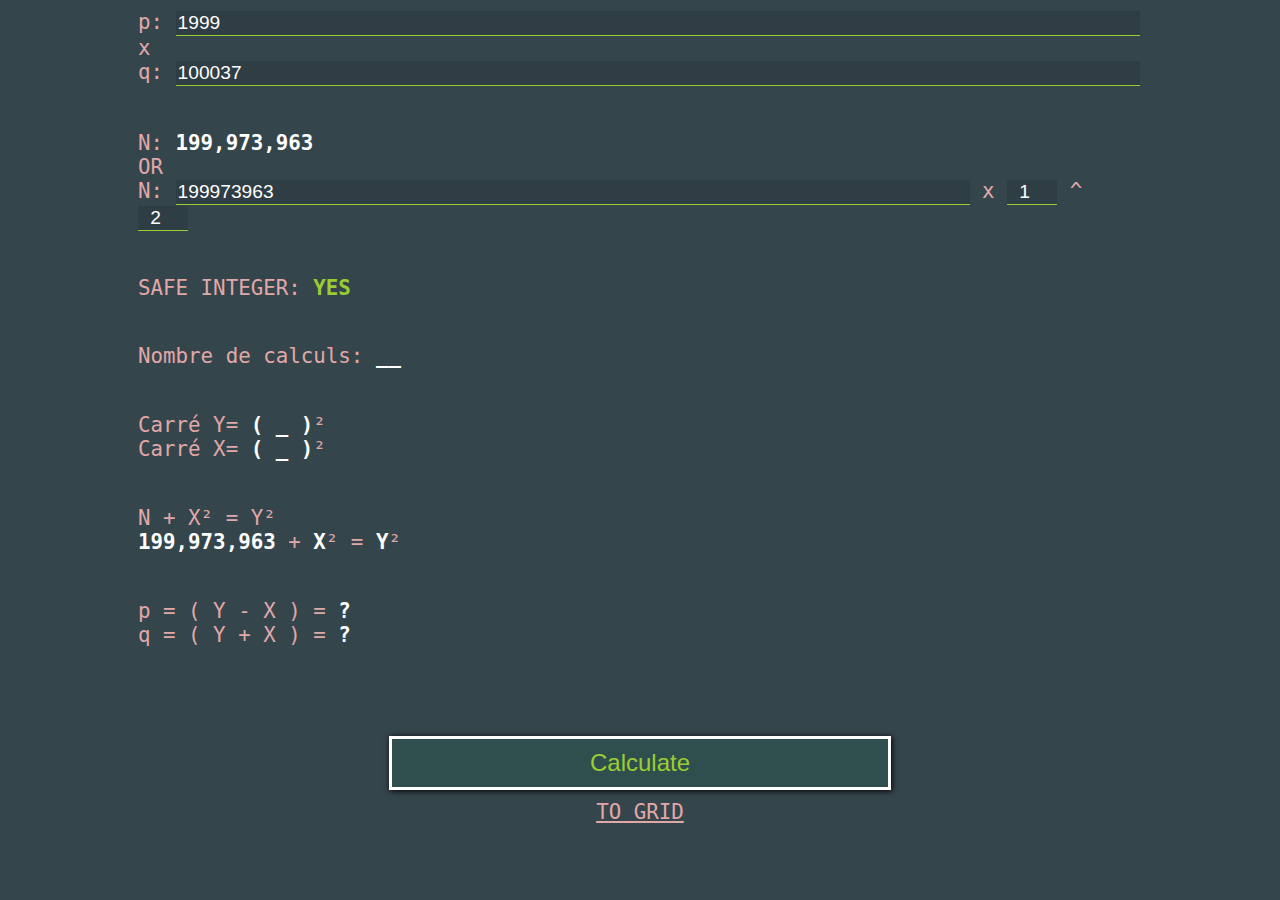
==== square.html @ 1c75d017 "fix all url" ====
<!DOCTYPE html>
<html lang="fr">
  <head>
    <meta charset="UTF-8" />
    <meta http-equiv="X-UA-Compatible" content="IE=edge" />
    <meta name="viewport" content="width=device-width, initial-scale=1.0" />
    <title>Find p & q by Square</title>
    <link rel="stylesheet" href="square.css" />
    <script src="square.js" defer></script>
  </head>
  <body>
    <form id="form">
      <div class="container_pq">
        <label>p: <input type="number" id="inputP" value="1999" /></label>
        <div>x</div>
        <label>q: <input type="number" id="inputQ" value="100037" /></label>
      </div>

      <div class="container_N">
        <div>N: <span id="spanN"></span></div>

        <div>OR</div>

        <label>N: <input type="number" id="inputN" placeholder="Choose N" /></label> x
        <input type="number" class="coef" id="inputCoef" value="1" placeholder="1" />
        ^
        <input
          type="number"
          class="coef"
          id="inputPowCoef"
          min="2"
          value="2"
          placeholder="2"
        />
      </div>

      <div>SAFE INTEGER: <span id="spanSafe"></span></div>

      <div>Nombre de calculs: <span id="spanCalcul">__</span></div>

      <div class="container_carre">
        <div>Carré Y= <span id="spanY">( _ )</span>²</div>
        <div>Carré X= <span id="spanX">( _ )</span>²</div>
      </div>

      <div class="container_xy">
        <div>N + X² = Y²</div>
        <div>
          <span id="spanN2">N</span>
          +
          <span id="spanX2">X</span>² = <span id="spanY2">Y</span>²
        </div>
      </div>

      <div class="container_result">
        <div>p = ( Y - X ) = <span id="spanP">?</span></div>
        <div>q = ( Y + X ) = <span id="spanQ">?</span></div>
      </div>

      <div><span id="error">Plus de 100 000 000 de calculs...</span></div>

      <button id="btnFind">Calculate</button>
    </form>

    <a href="index.html">TO GRID</a>
  </body>
</html>
---- square.css ----
html,
body {
  height: -webkit-fill-available;
}

* {
  box-sizing: border-box;
}

body {
  background-color: #35454c;
  color: #e1a8a8;
  font-size: 1.3rem;
  font-family: monospace;
  margin: 0;
  display: flex;
  flex-direction: column;
}

form {
  display: flex;
  flex-direction: column;
  justify-content: space-between;
  flex: 1;
  max-height: 800px;
  width: 100%;
  max-width: 1024px;
  padding: 10px;
  margin: 0 auto;
}

span {
  font-variant-numeric: tabular;
  font-weight: bold;
  color: white;
}

input {
  width: calc(100% - 40px);

  border: none;
  border-bottom: 1px solid yellowgreen;
  font-size: 1.2rem;
  background-color: rgba(0, 0, 0, 0.1);
  color: white;
}

#inputN {
  width: calc(100% - 210px);
}

a {
  color: #e1a8a8;
  margin: 0 auto;
}

.coef {
  width: 50px;
  text-align: center;
}

button {
  font-size: 1.5rem;
  padding: 10px 50px;
  background-color: darkslategray;
  border: white solid;
  color: yellowgreen;
  transition: all 0.3s;
  cursor: pointer;
  width: 50%;
  box-shadow: 1px 1px 6px 0px black;
  margin: 0 auto;
}

button:active {
  transform: translateY(1px);
  box-shadow: 0px 0px 0px 0px black;
}

button:active:not(button:disabled) {
  transform: translateY(1px);
  box-shadow: 0px 0px 0px 0px black;
}

button:disabled {
  cursor: not-allowed;
  opacity: 0.5;
}

#error {
  display: none;
  color: red;
}

@media all and (max-width: 640px) {
  body,
  button,
  input {
    font-size: 1.1rem;
  }

  button {
    width: 100%;
  }
}
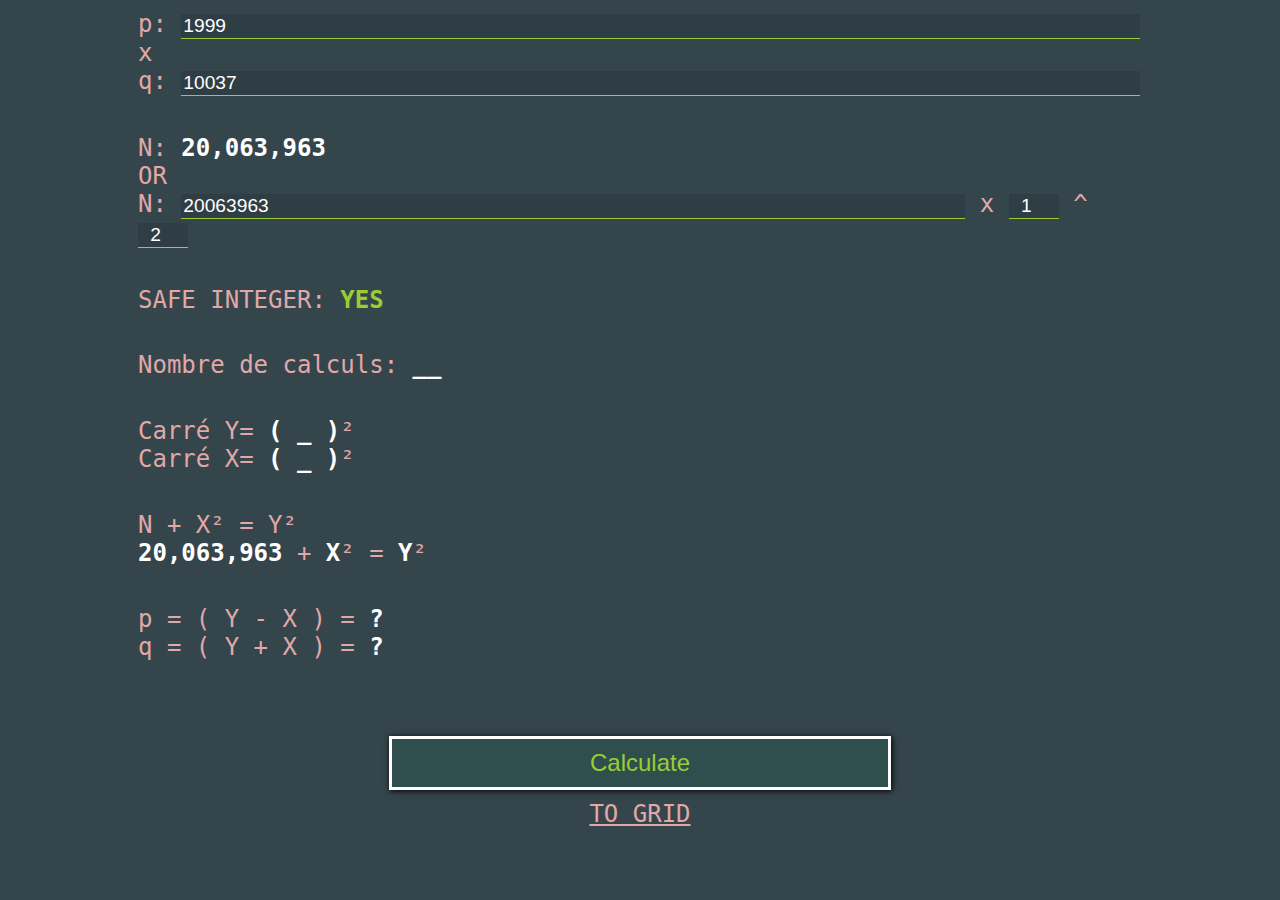
==== commit 1d232ae6: "change input value to 10037" ====
--- a/square.html
+++ b/square.html
@@ -13,7 +13,7 @@
       <div class="container_pq">
         <label>p: <input type="number" id="inputP" value="1999" /></label>
         <div>x</div>
-        <label>q: <input type="number" id="inputQ" value="100037" /></label>
+        <label>q: <input type="number" id="inputQ" value="10037" /></label>
       </div>
 
       <div class="container_N">
--- a/square.css
+++ b/square.css
@@ -10,7 +10,7 @@
 body {
   background-color: #35454c;
   color: #e1a8a8;
-  font-size: 1.3rem;
+  font-size: 1.5rem;
   font-family: monospace;
   margin: 0;
   display: flex;
@@ -36,7 +36,7 @@
 }
 
 input {
-  width: calc(100% - 40px);
+  width: calc(100% - 45px);
 
   border: none;
   border-bottom: 1px solid yellowgreen;
@@ -46,7 +46,7 @@
 }
 
 #inputN {
-  width: calc(100% - 210px);
+  width: calc(100% - 220px);
 }
 
 a {
@@ -99,6 +99,15 @@
     font-size: 1.1rem;
   }
 
+  #inputN {
+    font-size: 1rem;
+    width: calc(100% - 180px);
+  }
+  
+  .coef {
+  width: 40px;
+  }
+
   button {
     width: 100%;
   }
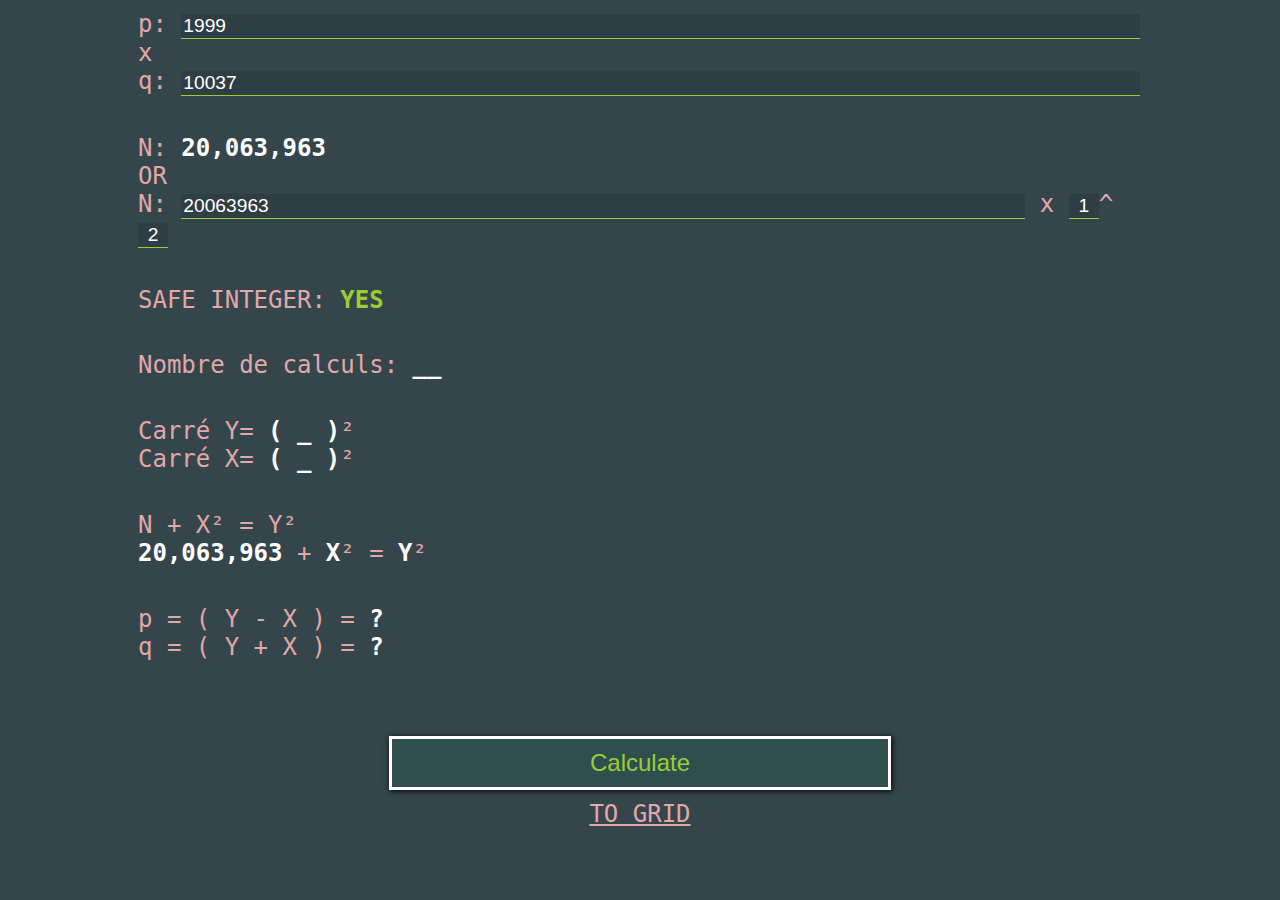
==== commit 5451773e: "fix N width" ====
--- a/square.html
+++ b/square.html
@@ -22,9 +22,13 @@
         <div>OR</div>
 
         <label>N: <input type="number" id="inputN" placeholder="Choose N" /></label> x
-        <input type="number" class="coef" id="inputCoef" value="1" placeholder="1" />
-        ^
         <input
+          type="number"
+          class="coef"
+          id="inputCoef"
+          value="1"
+          placeholder="1"
+        />^<input
           type="number"
           class="coef"
           id="inputPowCoef"
--- a/square.css
+++ b/square.css
@@ -35,6 +35,17 @@
   color: white;
 }
 
+input::-webkit-outer-spin-button,
+input::-webkit-inner-spin-button {
+  -webkit-appearance: none;
+  margin: 0;
+}
+
+/* Firefox */
+input[type=number] {
+  -moz-appearance: textfield;
+}
+
 input {
   width: calc(100% - 45px);
 
@@ -46,7 +57,7 @@
 }
 
 #inputN {
-  width: calc(100% - 220px);
+  width: calc(100% - 160px);
 }
 
 a {
@@ -55,7 +66,7 @@
 }
 
 .coef {
-  width: 50px;
+  width: 30px;
   text-align: center;
 }
 
@@ -101,7 +112,6 @@
 
   #inputN {
     font-size: 1rem;
-    width: calc(100% - 180px);
   }
   
   .coef {
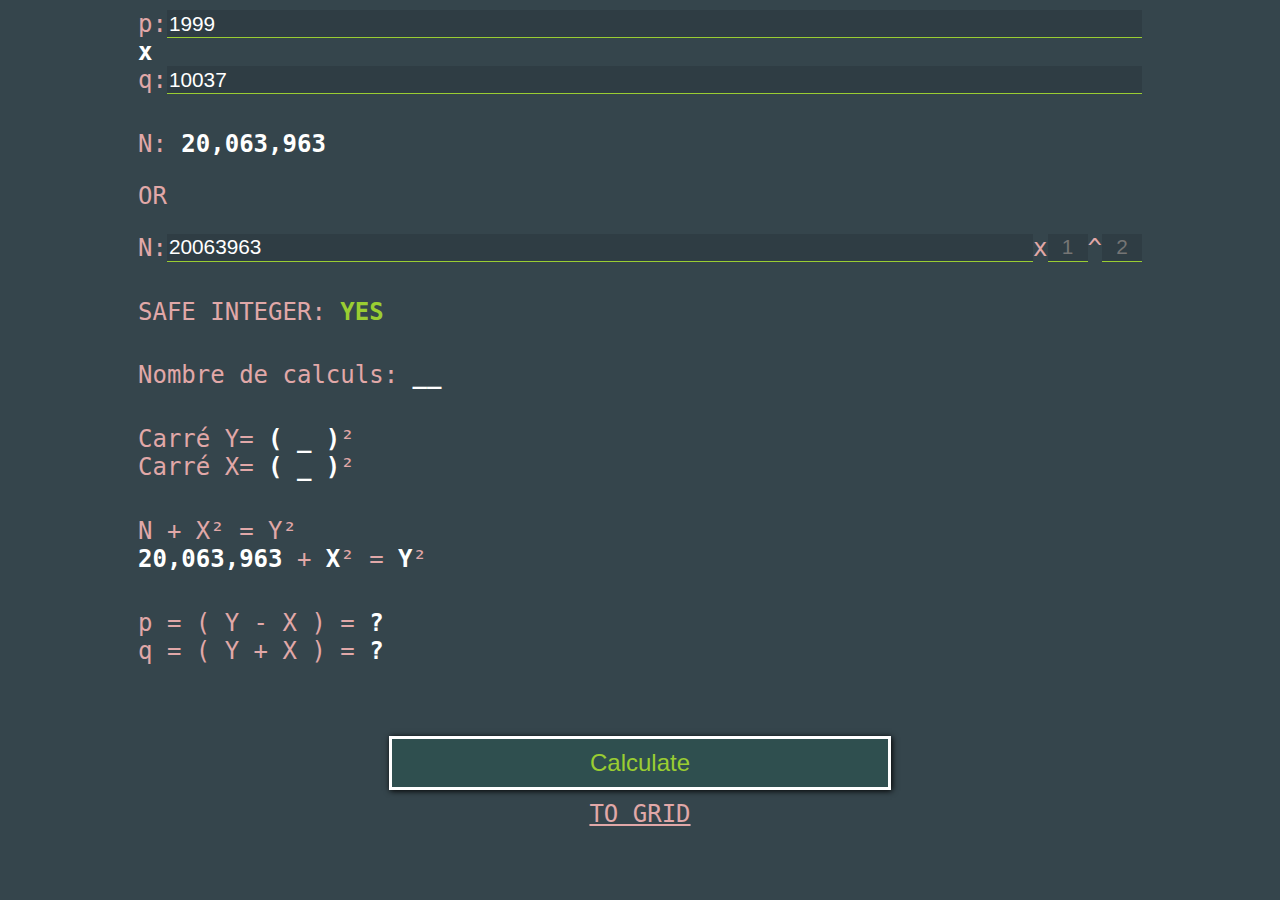
==== commit eeb07f16: "container flex" ====
--- a/square.html
+++ b/square.html
@@ -11,31 +11,35 @@
   <body>
     <form id="form">
       <div class="container_pq">
-        <label>p: <input type="number" id="inputP" value="1999" /></label>
-        <div>x</div>
-        <label>q: <input type="number" id="inputQ" value="10037" /></label>
+        <div class="container">p: <input type="number" id="inputP" value="1999" /></div>
+
+        <span>x</span>
+
+        <div class="container">q: <input type="number" id="inputQ" value="10037" /></div>
       </div>
 
       <div class="container_N">
         <div>N: <span id="spanN"></span></div>
 
-        <div>OR</div>
+        <p>OR</p>
 
-        <label>N: <input type="number" id="inputN" placeholder="Choose N" /></label> x
-        <input
-          type="number"
-          class="coef"
-          id="inputCoef"
-          value="1"
-          placeholder="1"
-        />^<input
-          type="number"
-          class="coef"
-          id="inputPowCoef"
-          min="2"
-          value="2"
-          placeholder="2"
-        />
+        <div class="container">
+          N: <input type="number" id="inputN" placeholder="Choose N" /> x
+          <input
+            type="number"
+            class="coef"
+            id="inputCoef"
+            value="1"
+            placeholder="1"
+          />^<input
+            type="number"
+            class="coef"
+            id="inputPowCoef"
+            min="2"
+            value="2"
+            placeholder="2"
+          />
+        </div>
       </div>
 
       <div>SAFE INTEGER: <span id="spanSafe"></span></div>
--- a/square.css
+++ b/square.css
@@ -15,6 +15,14 @@
   margin: 0;
   display: flex;
   flex-direction: column;
+}
+
+.container{
+  display: flex;
+}
+
+.container input:not(.coef){
+  flex: 1;
 }
 
 form {
@@ -42,16 +50,14 @@
 }
 
 /* Firefox */
-input[type=number] {
+input[type='number'] {
   -moz-appearance: textfield;
 }
 
 input {
-  width: calc(100% - 45px);
-
   border: none;
   border-bottom: 1px solid yellowgreen;
-  font-size: 1.2rem;
+  font-size: 1.3rem;
   background-color: rgba(0, 0, 0, 0.1);
   color: white;
 }
@@ -66,7 +72,7 @@
 }
 
 .coef {
-  width: 30px;
+  width: 40px;
   text-align: center;
 }
 
@@ -110,14 +116,6 @@
     font-size: 1.1rem;
   }
 
-  #inputN {
-    font-size: 1rem;
-  }
-  
-  .coef {
-  width: 40px;
-  }
-
   button {
     width: 100%;
   }
